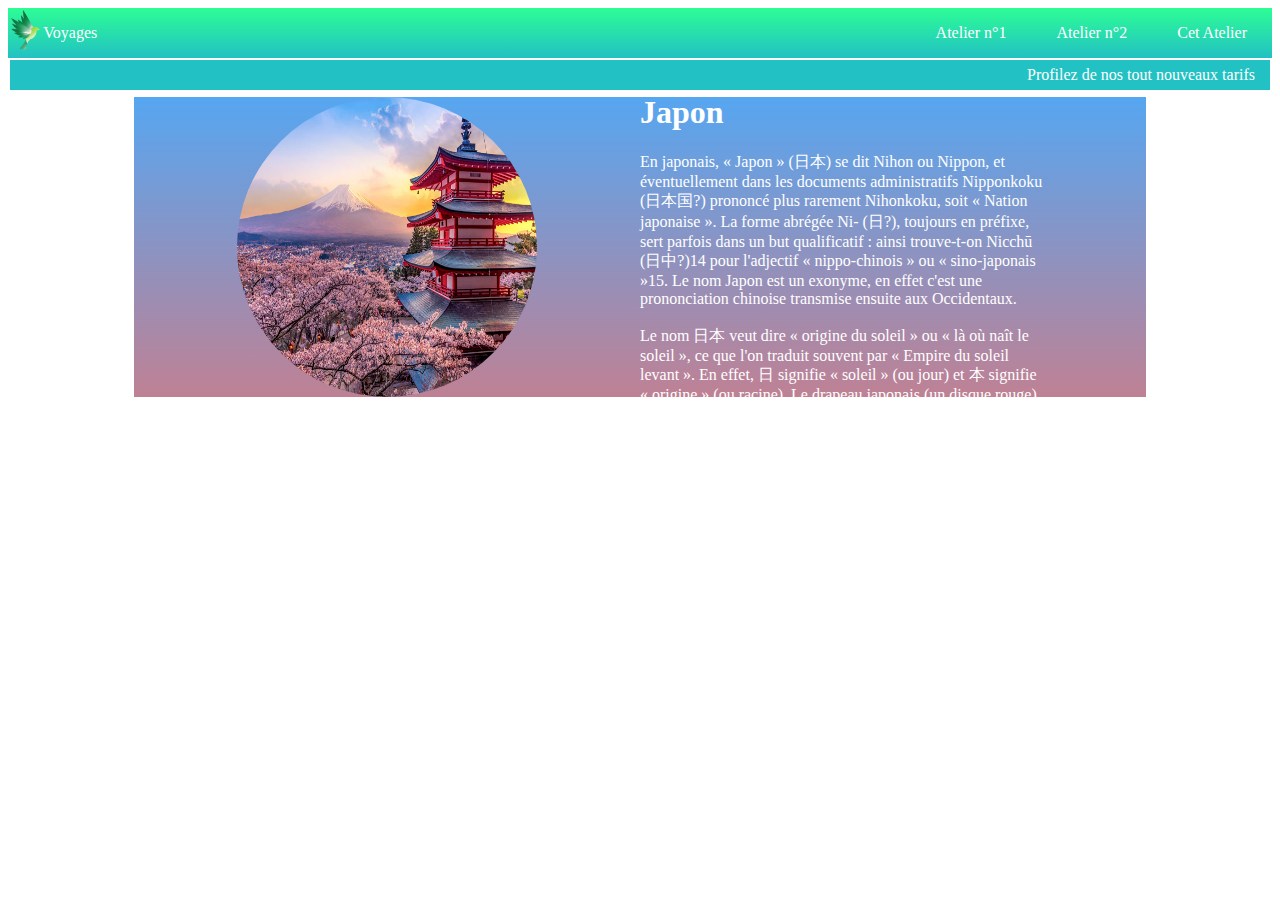
==== ws_voyages/index.html @ 7e83295f "ws voyage 24/05/23" ====
<!DOCTYPE html>
<html lang="fr">
<head>
    <meta charset="UTF-8">
    <meta http-equiv="X-UA-Compatible" content="IE=edge">
    <meta name="viewport" content="width=device-width, initial-scale=1.0">
    <link rel="stylesheet" href="css/style.css">
    <title>Document</title>
</head>
<body>
    <header> 
        <div>
            <img src="img/logo.png" alt="Logo" height="50px">
            <p>Voyages</p>
            <div class="ate">
                <a href="">Atelier n°1</a> 
                <a href="">Atelier n°2</a> 
                <a href="">Cet Atelier</a>
            </div>
        </div>
        <section class="dub">
           <p class="h2 h3">Profilez de nos tout nouveaux tarifs</p>
        </section>
    </header>
    <nav></nav>
    <main>
        <section class="top1">
            <div>
                <img src="img/japon.jpg" alt="japon.png" height="300px" width="300px">
            </div>
            <div>
                <div class="jap">
                    <h1>Japon</h1>
                    <div class="conpact">
                    En japonais, « Japon » (日本) se dit Nihon ou Nippon, et éventuellement dans
                    les documents administratifs Nipponkoku (日本国?) prononcé plus rarement
                    Nihonkoku, soit « Nation japonaise ». La forme abrégée Ni- (日?), toujours
                    en préfixe, sert parfois dans un but qualificatif : ainsi trouve-t-on 
                    Nicchū (日中?)14 pour l'adjectif « nippo-chinois » ou « sino-japonais »15.
                    Le nom Japon est un exonyme, en effet c'est une prononciation chinoise
                    transmise ensuite aux Occidentaux. <br><br> 
                    Le nom 日本 veut dire « origine du soleil » ou « là où naît le soleil », 
                    ce que l'on traduit souvent par « Empire du soleil levant ». En effet, 日 
                    signifie « soleil » (ou jour) et 本 signifie « origine » (ou racine). Le 
                    drapeau japonais (un disque rouge) évoque d'ailleurs le soleil. 
                    </div>
                </div>
            </div>

        </section>
        <section></section>
        <section></section>
    </main>
    <footer></footer>
</body>
</html>
---- ws_voyages/css/style.css ----
header>div{
    background-image: linear-gradient(rgb(45, 253, 149), rgb(34,193,195) );
    display: flex;
    color: white;
} 
.head{
    background-color: #33babf;
    border: white;
}
.ate{
    width: 100%;
    display: flex;
    justify-content: flex-end;
    align-items: center;
}
a{
    text-decoration: none;
    color: white;
    margin-left: 25px;
    margin-right: 25px;
}
.h2{
    height: 30px;
    margin: 0px;
    display: flex;
    justify-content: flex-end;
    align-items: center;
    color: white;
    border: 2px double white;
    background-color: rgb(34,193,195);
}
.h3{
    padding-right: 15px;
}
.top1{
    width: 80%;
    margin: auto;
    height: 300px;
    margin-top: 5px;
    background-image: linear-gradient(rgb(86,166,241), rgb(191,129,148));
    display: flex;
}
p{
    color: white;
}
img{
    border-radius: 50%;
}
.jap{
    color: white;
    
}
.conpact{
    width: 80%;
}
section>div{
    width: 50%;
    display: flex;
    justify-content: space-around;
    align-items: center;
}
@media (max-width:760) {
    
}
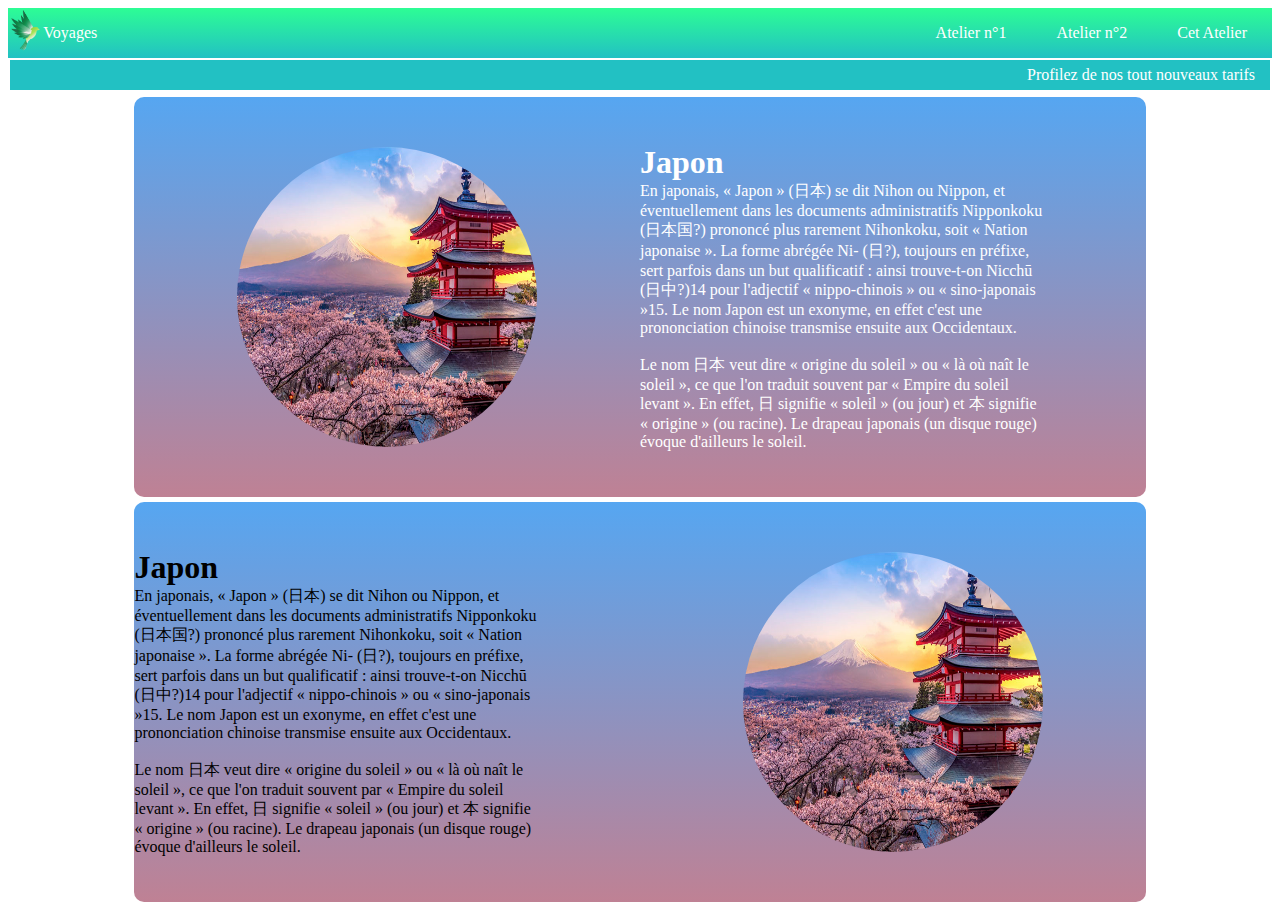
==== commit 99a88b52: "grid 25/05/23" ====
--- a/ws_voyages/index.html
+++ b/ws_voyages/index.html
@@ -48,7 +48,30 @@
             </div>
 
         </section>
-        <section></section>
+        <section class="top2">
+            <div>
+                <img src="img/japon.jpg" alt="japon.png" height="300px" width="300px">
+            </div>
+            <div>
+                <div class="thai">
+                    <h1>Japon</h1>
+                    <div class="conpact">
+                    En japonais, « Japon » (日本) se dit Nihon ou Nippon, et éventuellement dans
+                    les documents administratifs Nipponkoku (日本国?) prononcé plus rarement
+                    Nihonkoku, soit « Nation japonaise ». La forme abrégée Ni- (日?), toujours
+                    en préfixe, sert parfois dans un but qualificatif : ainsi trouve-t-on 
+                    Nicchū (日中?)14 pour l'adjectif « nippo-chinois » ou « sino-japonais »15.
+                    Le nom Japon est un exonyme, en effet c'est une prononciation chinoise
+                    transmise ensuite aux Occidentaux. <br><br> 
+                    Le nom 日本 veut dire « origine du soleil » ou « là où naît le soleil », 
+                    ce que l'on traduit souvent par « Empire du soleil levant ». En effet, 日 
+                    signifie « soleil » (ou jour) et 本 signifie « origine » (ou racine). Le 
+                    drapeau japonais (un disque rouge) évoque d'ailleurs le soleil. 
+                    </div>
+                </div>
+            </div>
+
+        </section>
         <section></section>
     </main>
     <footer></footer>
--- a/ws_voyages/css/style.css
+++ b/ws_voyages/css/style.css
@@ -19,6 +19,10 @@
     margin-left: 25px;
     margin-right: 25px;
 }
+h1{
+    padding: 0;
+    margin: 0;
+}
 .h2{
     height: 30px;
     margin: 0px;
@@ -33,12 +37,23 @@
     padding-right: 15px;
 }
 .top1{
-    width: 80%;
     margin: auto;
-    height: 300px;
+    height: 400px;
     margin-top: 5px;
     background-image: linear-gradient(rgb(86,166,241), rgb(191,129,148));
     display: flex;
+    border-radius: 10px;
+    width: 80%;
+}
+.top2{
+    margin: auto;
+    height: 400px;
+    margin-top: 5px;
+    background-image: linear-gradient(rgb(86,166,241), rgb(191,129,148));
+    display: flex;
+    border-radius: 10px;
+    width: 80%;
+    flex-direction: row-reverse;
 }
 p{
     color: white;
